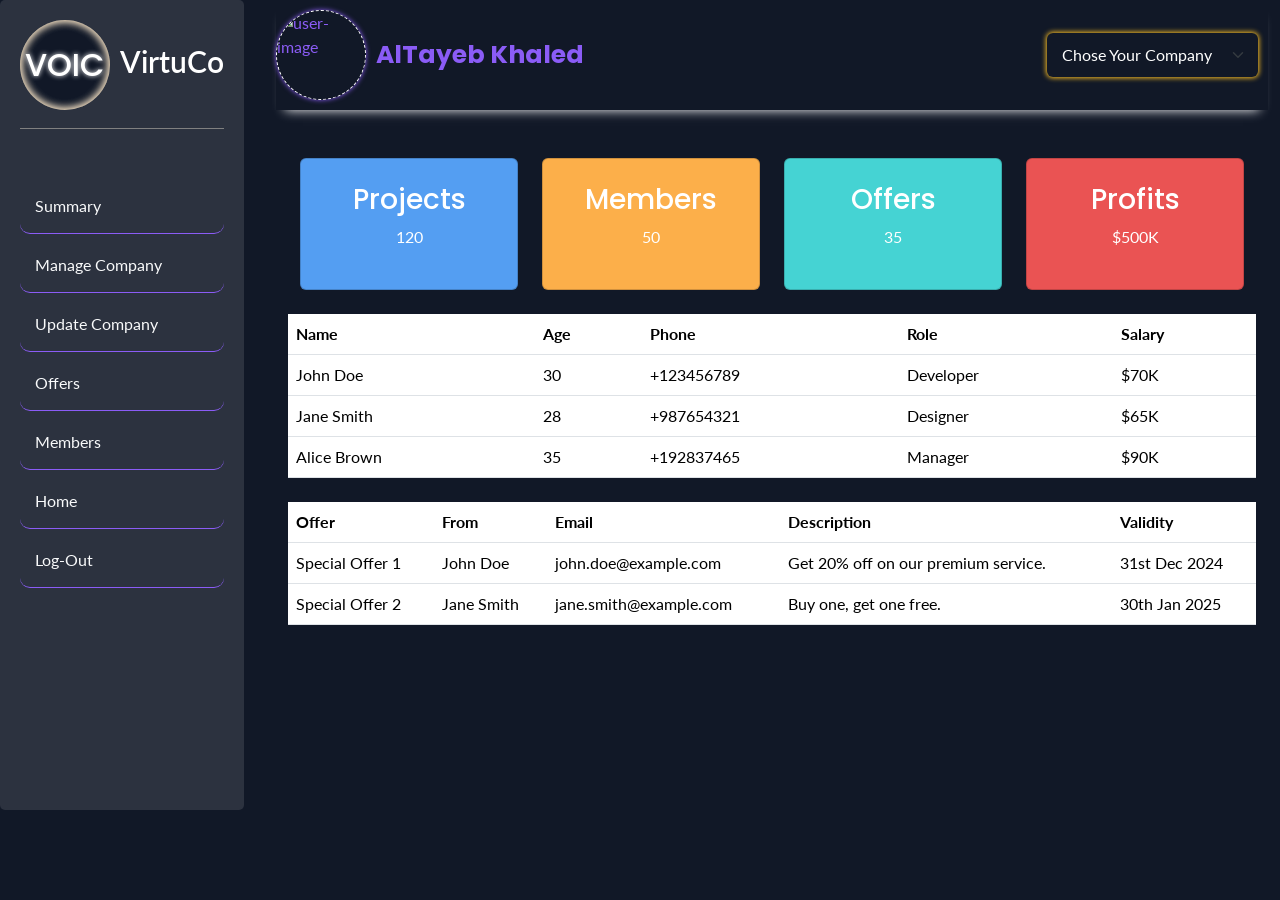
==== customerDahsboard.html @ d7ed9c73 "كل تمام و الحمدلله" ====
<!DOCTYPE html>
<html lang="en">
  <head>
    <meta charset="UTF-8" />
    <meta name="viewport" content="width=device-width, initial-scale=1.0" />
    <title>VOIC | Customer Dashboard</title>
    <!-- render all elements normal -->
    <link rel="stylesheet" href="./styles/normalize.css" />
    <!-- bootstrap v.5 -->
    <link
      rel="stylesheet"
      href="https://cdn.jsdelivr.net/npm/bootstrap@5.2.3/dist/css/bootstrap.min.css"
    />
    <!-- shared style -->
    <link rel="stylesheet" href="./styles/sharedStyle.css" />
    <!-- home page style -->
    <link rel="stylesheet" href="./styles/customerDashboard.css" />
    <!-- google fonts (Poppins & Lato) -->
    <link rel="preconnect" href="https://fonts.googleapis.com" />
    <link rel="preconnect" href="https://fonts.gstatic.com" crossorigin />
    <link
      href="https://fonts.googleapis.com/css2?family=Lato:ital,wght@0,100;0,300;0,400;0,700;0,900;1,100;1,300;1,400;1,700;1,900&family=Poppins:ital,wght@0,100;0,200;0,300;0,400;0,500;0,600;0,700;0,800;0,900;1,100;1,200;1,300;1,400;1,500;1,600;1,700;1,800;1,900&display=swap"
      rel="stylesheet"
    />
    <!-- font awesome library -->
    <link
      rel="stylesheet"
      href="https://cdnjs.cloudflare.com/ajax/libs/font-awesome/6.7.2/css/all.min.css"
    />
  </head>
  <body>
    <section class="dashboard">
      <aside>
        <section class="logo">
          <h2>VOIC</h2>
          <p>VirtuCo</p>
        </section>
        <ul class="dash-featurs">
          <li>
            <a href="./pages/summary.html" data-page="summary">Summary</a>
          </li>
          <li>
            <a href="./pages/addCompany.html" data-page="addCompany"
              >Manage Company</a
            >
          </li>
          <li>
            <a href="./pages/updateCompany.html" data-page="updateCompany"
              >Update Company</a
            >
          </li>
          <li><a href="./pages/offers.html" data-page="offers">Offers</a></li>
          <li>
            <a href="./pages/members.html" data-page="members">Members</a>
          </li>
          <li><a href="#">Home</a></li>
          <li><a href="#">Log-Out</a></li>
        </ul>
      </aside>
      <section class="main container-fluid">
        <!-- start header section -->
        <header>
          <section class="user">
            <img src="./assets/images/logo.png" alt="user-image" />
            <h3 id="user-name">AlTayeb Khaled</h3>
          </section>
          <select class="form-select" aria-label="Default select example">
            <option selected>Chose Your Company</option>
            <option value="1">One</option>
            <option value="2">Two</option>
            <option value="3">Three</option>
          </select>
        </header>
        <!-- end header section -->
        <!-- start content section -->
        <section id="content"></section>
        <!-- end content section -->
      </section>
    </section>

    <script src="https://cdn.jsdelivr.net/npm/bootstrap@5.2.3/dist/js/bootstrap.bundle.min.js"></script>
    <script src="https://cdnjs.cloudflare.com/ajax/libs/font-awesome/6.7.2/js/all.min.js"></script>
    <script src="./scripts/dashboard.js"></script>
  </body>
</html>
---- styles/sharedStyle.css ----
/* start global rules */
:root {
  --section-bg: #111827;
  --text-color: #9ca3af;
  /* --heading-color: #f9fafb; */
  --inactive-button: #8b5cf6;
  --active-button: #6d28d9;
  --button-text-color: #f9fafb;
  --alert-text-color: #111827;
  --alert-success-bg: #34d399;
  --alert-warning-bg: #fbbf24;
  --alert-error-bg: #f87171;
}

html {
  scroll-behavior: smooth;
}

body {
  font-family: Lato, sans-serif;
  background-color: var(--section-bg);
  /* color: var(--text-color); */
  color: white;
}

h1,
h2,
h3,
h4 {
  font-family: Poppins, sans-serif;
  color: var(--heading-color);
}

img {
  max-width: 100%;
}

a {
  color: var(--button-text-color);
  text-decoration: none;
}

ul {
  list-style: none;
}

.row {
  margin: 0;
}

.main-btn {
  background-color: var(--inactive-button);
  color: var(--button-text-color);
  border: none;
  padding: 10px 20px;
  border-radius: 5px;
  cursor: pointer;
}

.secondary-btn {
  padding: 10px 20px;
  border-radius: 5px;
  cursor: pointer;
}

.main-btn:hover {
  background-color: var(--active-button);
}

.success,
.warning,
.error {
  color: var(--alert-text-color);
}

.success {
  background-color: var(--alert-success-bg);
}

.warning {
  background-color: var(--alert-warning-bg);
}

.error {
  background-color: var(--alert-error-bg);
}
/* end global rules */
---- styles/customerDashboard.css ----
.dashboard {
  display: flex;
  gap: 20px;
}
/* start side bar */
.dashboard > aside {
  width: 250px;
  background-color: #eeeeee1f;
  padding: 20px;
  border-radius: 5px;
  height: 90vh;
  position: sticky;
  top: 0;
  z-index: 10;
}

.dashboard > aside > .logo {
  display: flex;
  align-items: center;
  gap: 10px;
  padding-bottom: 10px;
  color: white;
  border-bottom: 1px solid gray;
}

.dashboard > aside > .logo > h2 {
  width: 90px;
  height: 90px;
  background-color: var(--section-bg);
  text-shadow: 0px 0px 5px;
  line-height: 90px;
  text-align: center;
  border-radius: 50%;
  box-shadow: inset 0px 0px 10px navajowhite, inset 0px 0px 10px white;
}

.dashboard > aside > .logo > p {
  font-size: 30px;
  font-weight: 600;
}

.dashboard > aside > .dash-featurs {
  padding: 0;
  margin: 50px 0;
  display: flex;
  flex-direction: column;
}

.dashboard > aside > .dash-featurs > li > a {
  display: block;
  padding: 15px;
  border-radius: 10px;
  margin-bottom: 4px;
  border-bottom: 1px solid var(--inactive-button);
  transition: 0.4s;
}

.dashboard > aside > .dash-featurs > li > a:hover {
  color: white;
  background-color: var(--inactive-button);
}
/* start header */
.dashboard > .main > header {
  width: 100%;
  display: flex;
  justify-content: space-between;
  align-items: center;
  padding: 10px 10px 10px 0;
  box-shadow: 0px 9px 11px -9px;
  position: sticky;
  top: 0;
  z-index: 10;
}

.dashboard > .main > header > .user {
  display: flex;
  gap: 10px;
  align-items: center;
  color: var(--inactive-button);
}

.dashboard > .main > header > .user > img {
  width: 90px;
  height: 90px;
  border: 1px dashed white;
  border-radius: 50%;
  box-shadow: 0px 0px 5px var(--inactive-button);
}

.dashboard > .main > header > .user > h3 {
  color: var(--inactive-button);
  font-weight: bold;
  font-size: 25px;
  margin: 0;
}

.dashboard > .main > header > select {
  width: fit-content;
  background-color: var(--section-bg);
  color: white;
  padding: 10px 45px 10px 15px;
  border: none;
  box-shadow: 0px 0px 5px 1px var(--alert-warning-bg);
}
/* start summary */
.summary table {
  color: white;
}
.card {
  text-align: center;
  color: #fff;
}
.projects-card {
  background-color: hsl(212, 86%, 64%);
}
.members-card {
  background-color: hsl(34, 97%, 64%);
}
.offers-card {
  background-color: hsl(180, 62%, 55%);
}
.profits-card {
  background-color: hsl(0, 78%, 62%);
}
.member-img {
  width: 100%;
  height: 150px;
  object-fit: cover;
}
/* offers section */
.offers .card {
  background-color: #eee3;
}

.offers .card h5 {
  background-color: var(--inactive-button);
  padding: 10px;
}

/* members section */
.members .card {
  background-color: #eee3;
}

.members table {
  color: white;
}
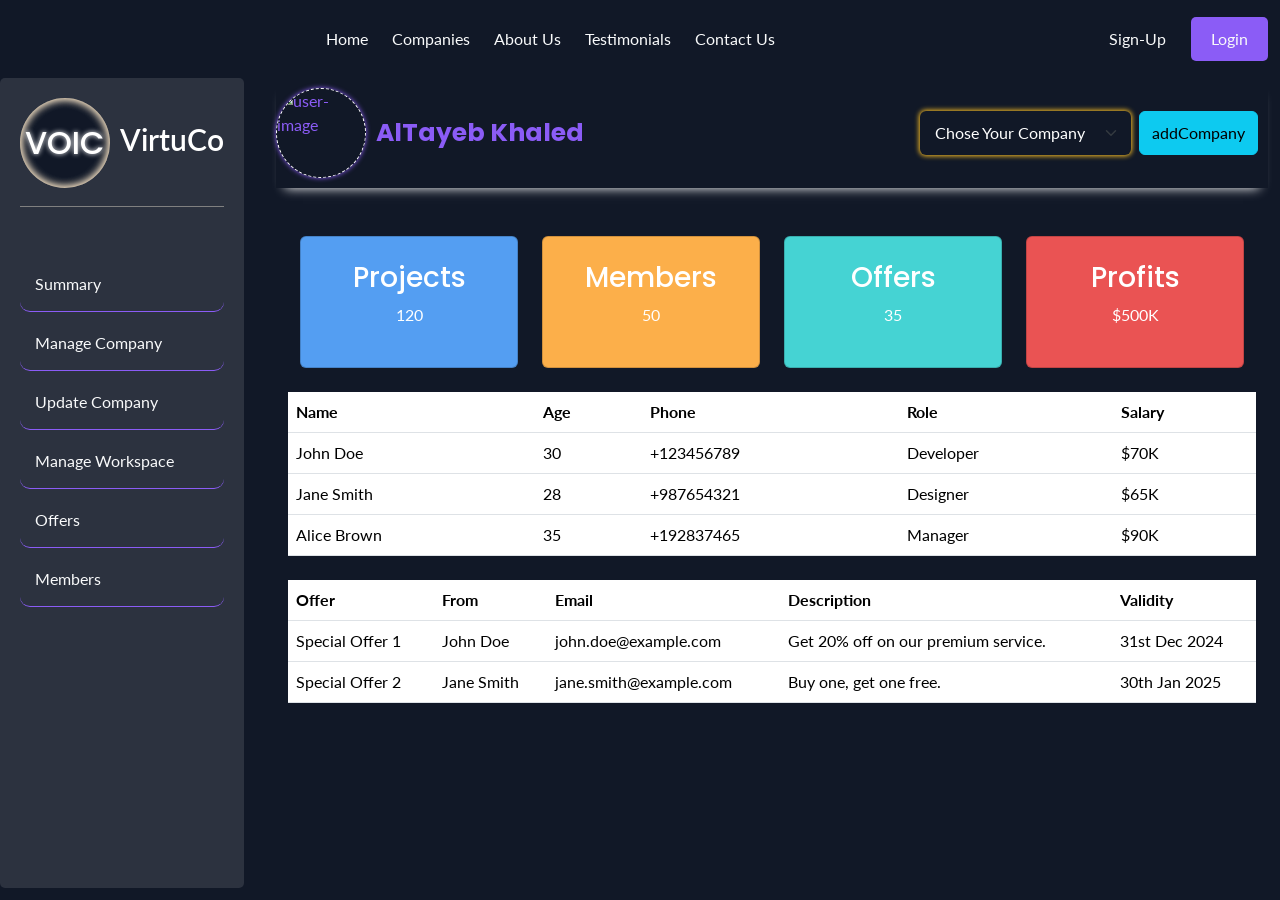
==== commit 77e10b25: "all things greate" ====
--- a/customerDahsboard.html
+++ b/customerDahsboard.html
@@ -27,8 +27,48 @@
       rel="stylesheet"
       href="https://cdnjs.cloudflare.com/ajax/libs/font-awesome/6.7.2/css/all.min.css"
     />
+    <link rel="stylesheet" href="styles/main.css">
   </head>
   <body>
+    <!-- header -->
+  <header class="container-fluid py-3 d-flex justify-content-between align-items-center">
+    <section id="header-left">
+      <img src="./assets/images/logo.png" alt="" />
+    </section>
+    <section id="header-mid">
+      <ul class="p-0 m-0 d-flex gap-4">
+        <li><a href="#home">Home</a></li>
+        <li><a href="#companies" id="companies-link">Companies</a></li>
+        <li><a href="#about">About Us</a></li>
+        <li><a href="#testimonial" id="testimoinal-link">Testimonials</a></li>
+        <li><a href="#contact" id="contact-link">Contact Us</a></li>
+      </ul>
+    </section>
+    <section id="header-righy">
+     <!-- Profile and Cart Icons will be dynamically added if the user cookie exists -->
+    <div id="authButtons">
+      <a href="./signup.html">
+        <button class="btn secondary-btn text-light">Sign-Up</button>
+      </a>
+      <a href="./login.html">
+        <button class="btn main-btn text-light">Login</button>
+      </a>
+    </div>
+    <div id="userIcons" class="d-none">
+      <!-- These icons will show if the user is logged in -->
+      <a href="./customerDahsboard.html" id="profile-icon" style="font-size: 30px; margin: 15px;">
+        <i class="fas fa-user-circle text-light"></i>
+      </a>
+      <a href="./#cart" id="cart-icon" style="font-size: 30px; margin: 15px;">
+        <i class="fas fa-shopping-cart text-light"></i>
+      </a>
+      <a href="/login.html" id="logout-icon" style="font-size: 30px; margin: 15px;" onclick="logout()">
+        <i class="fas fa-sign-out-alt text-light"></i>
+      </a>
+    </div>
+    </section>
+  </header>
+  <!-- header end -->
     <section class="dashboard">
       <aside>
         <section class="logo">
@@ -49,12 +89,17 @@
               >Update Company</a
             >
           </li>
+          <li>
+            <a href="./pages/manageWorkspace.html" data-page="manageWorkspace"
+              >Manage Workspace</a
+            >
+          </li>
           <li><a href="./pages/offers.html" data-page="offers">Offers</a></li>
           <li>
             <a href="./pages/members.html" data-page="members">Members</a>
           </li>
-          <li><a href="#">Home</a></li>
-          <li><a href="#">Log-Out</a></li>
+          <!-- <li><a href="/#home">Home</a></li>
+          <li><a href="#">Log-Out</a></li> -->
         </ul>
       </aside>
       <section class="main container-fluid">
@@ -64,12 +109,16 @@
             <img src="./assets/images/logo.png" alt="user-image" />
             <h3 id="user-name">AlTayeb Khaled</h3>
           </section>
-          <select class="form-select" aria-label="Default select example">
-            <option selected>Chose Your Company</option>
-            <option value="1">One</option>
-            <option value="2">Two</option>
-            <option value="3">Three</option>
-          </select>
+          <div class="company d-flex gap-2">
+
+            <select class="form-select" aria-label="Default select example">
+              <option selected>Chose Your Company</option>
+              <option value="1">One</option>
+              <option value="2">Two</option>
+              <option value="3">Three</option>
+            </select>
+            <input type="button" class="btn btn-info" value="addCompany">
+          </div>
         </header>
         <!-- end header section -->
         <!-- start content section -->
@@ -81,5 +130,6 @@
     <script src="https://cdn.jsdelivr.net/npm/bootstrap@5.2.3/dist/js/bootstrap.bundle.min.js"></script>
     <script src="https://cdnjs.cloudflare.com/ajax/libs/font-awesome/6.7.2/js/all.min.js"></script>
     <script src="./scripts/dashboard.js"></script>
+    <script src="./scripts/app.js"></script>
   </body>
 </html>
--- a/styles/customerDashboard.css
+++ b/styles/customerDashboard.css
@@ -94,7 +94,7 @@
   margin: 0;
 }
 
-.dashboard > .main > header > select {
+.dashboard > .main > header >.company > select {
   width: fit-content;
   background-color: var(--section-bg);
   color: white;
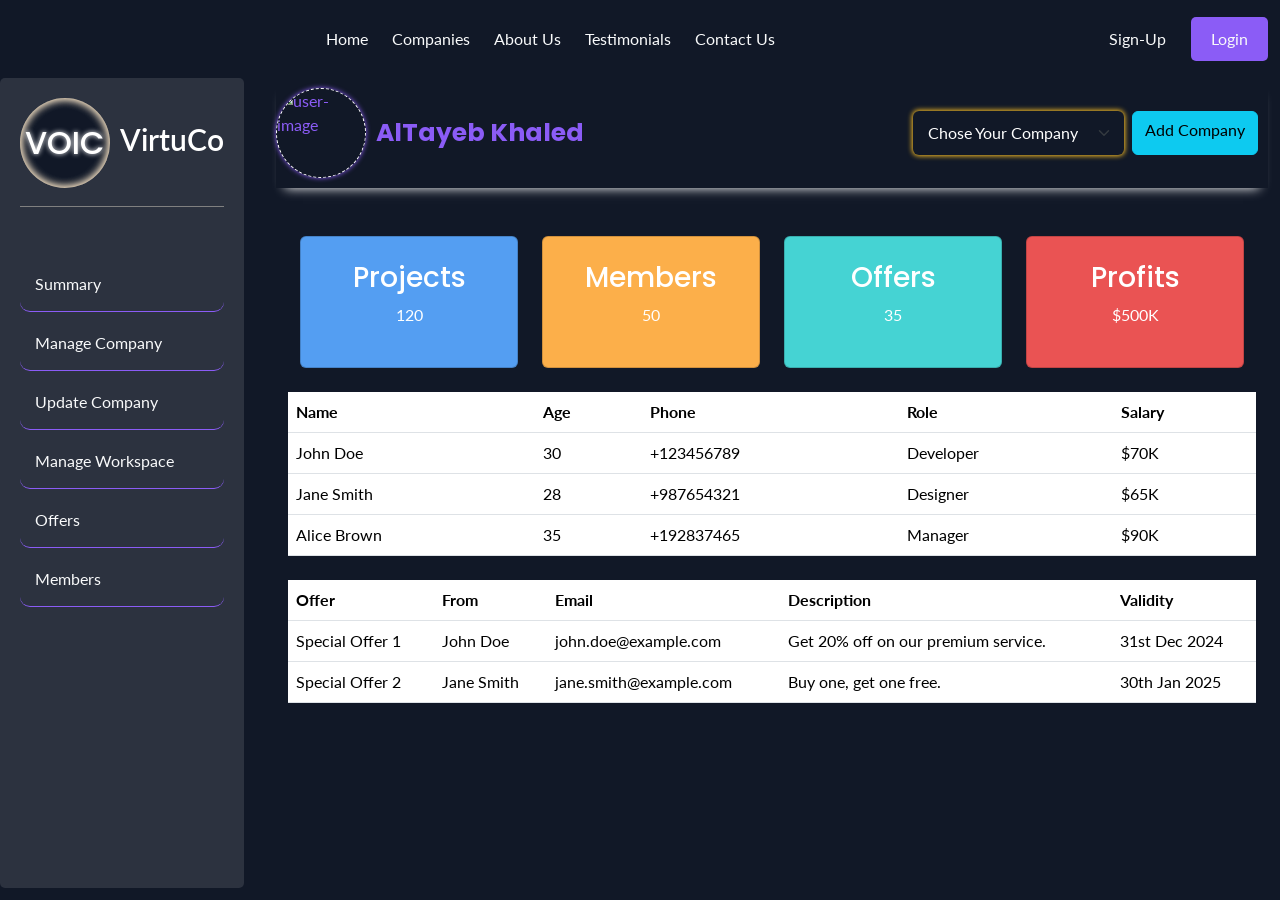
==== commit 9b716ff2: "add company" ====
--- a/customerDahsboard.html
+++ b/customerDahsboard.html
@@ -27,48 +27,63 @@
       rel="stylesheet"
       href="https://cdnjs.cloudflare.com/ajax/libs/font-awesome/6.7.2/css/all.min.css"
     />
-    <link rel="stylesheet" href="styles/main.css">
+    <link rel="stylesheet" href="styles/main.css" />
   </head>
   <body>
     <!-- header -->
-  <header class="container-fluid py-3 d-flex justify-content-between align-items-center">
-    <section id="header-left">
-      <img src="./assets/images/logo.png" alt="" />
-    </section>
-    <section id="header-mid">
-      <ul class="p-0 m-0 d-flex gap-4">
-        <li><a href="#home">Home</a></li>
-        <li><a href="#companies" id="companies-link">Companies</a></li>
-        <li><a href="#about">About Us</a></li>
-        <li><a href="#testimonial" id="testimoinal-link">Testimonials</a></li>
-        <li><a href="#contact" id="contact-link">Contact Us</a></li>
-      </ul>
-    </section>
-    <section id="header-righy">
-     <!-- Profile and Cart Icons will be dynamically added if the user cookie exists -->
-    <div id="authButtons">
-      <a href="./signup.html">
-        <button class="btn secondary-btn text-light">Sign-Up</button>
-      </a>
-      <a href="./login.html">
-        <button class="btn main-btn text-light">Login</button>
-      </a>
-    </div>
-    <div id="userIcons" class="d-none">
-      <!-- These icons will show if the user is logged in -->
-      <a href="./customerDahsboard.html" id="profile-icon" style="font-size: 30px; margin: 15px;">
-        <i class="fas fa-user-circle text-light"></i>
-      </a>
-      <a href="./#cart" id="cart-icon" style="font-size: 30px; margin: 15px;">
-        <i class="fas fa-shopping-cart text-light"></i>
-      </a>
-      <a href="/login.html" id="logout-icon" style="font-size: 30px; margin: 15px;" onclick="logout()">
-        <i class="fas fa-sign-out-alt text-light"></i>
-      </a>
-    </div>
-    </section>
-  </header>
-  <!-- header end -->
+    <header
+      class="container-fluid py-3 d-flex justify-content-between align-items-center"
+    >
+      <section id="header-left">
+        <img src="./assets/images/logo.png" alt="" />
+      </section>
+      <section id="header-mid">
+        <ul class="p-0 m-0 d-flex gap-4">
+          <li><a href="#home">Home</a></li>
+          <li><a href="#companies" id="companies-link">Companies</a></li>
+          <li><a href="#about">About Us</a></li>
+          <li><a href="#testimonial" id="testimoinal-link">Testimonials</a></li>
+          <li><a href="#contact" id="contact-link">Contact Us</a></li>
+        </ul>
+      </section>
+      <section id="header-righy">
+        <!-- Profile and Cart Icons will be dynamically added if the user cookie exists -->
+        <div id="authButtons">
+          <a href="./signup.html">
+            <button class="btn secondary-btn text-light">Sign-Up</button>
+          </a>
+          <a href="./login.html">
+            <button class="btn main-btn text-light">Login</button>
+          </a>
+        </div>
+        <div id="userIcons" class="d-none">
+          <!-- These icons will show if the user is logged in -->
+          <a
+            href="./customerDahsboard.html"
+            id="profile-icon"
+            style="font-size: 30px; margin: 15px"
+          >
+            <i class="fas fa-user-circle text-light"></i>
+          </a>
+          <a
+            href="./#cart"
+            id="cart-icon"
+            style="font-size: 30px; margin: 15px"
+          >
+            <i class="fas fa-shopping-cart text-light"></i>
+          </a>
+          <a
+            href="/login.html"
+            id="logout-icon"
+            style="font-size: 30px; margin: 15px"
+            onclick="logout()"
+          >
+            <i class="fas fa-sign-out-alt text-light"></i>
+          </a>
+        </div>
+      </section>
+    </header>
+    <!-- header end -->
     <section class="dashboard">
       <aside>
         <section class="logo">
@@ -110,14 +125,19 @@
             <h3 id="user-name">AlTayeb Khaled</h3>
           </section>
           <div class="company d-flex gap-2">
-
             <select class="form-select" aria-label="Default select example">
               <option selected>Chose Your Company</option>
               <option value="1">One</option>
               <option value="2">Two</option>
               <option value="3">Three</option>
             </select>
-            <input type="button" class="btn btn-info" value="addCompany">
+            <a
+              type="button"
+              href="./pages/create.html"
+              data-page="create"
+              class="btn btn-info"
+              >Add Company</a
+            >
           </div>
         </header>
         <!-- end header section -->
